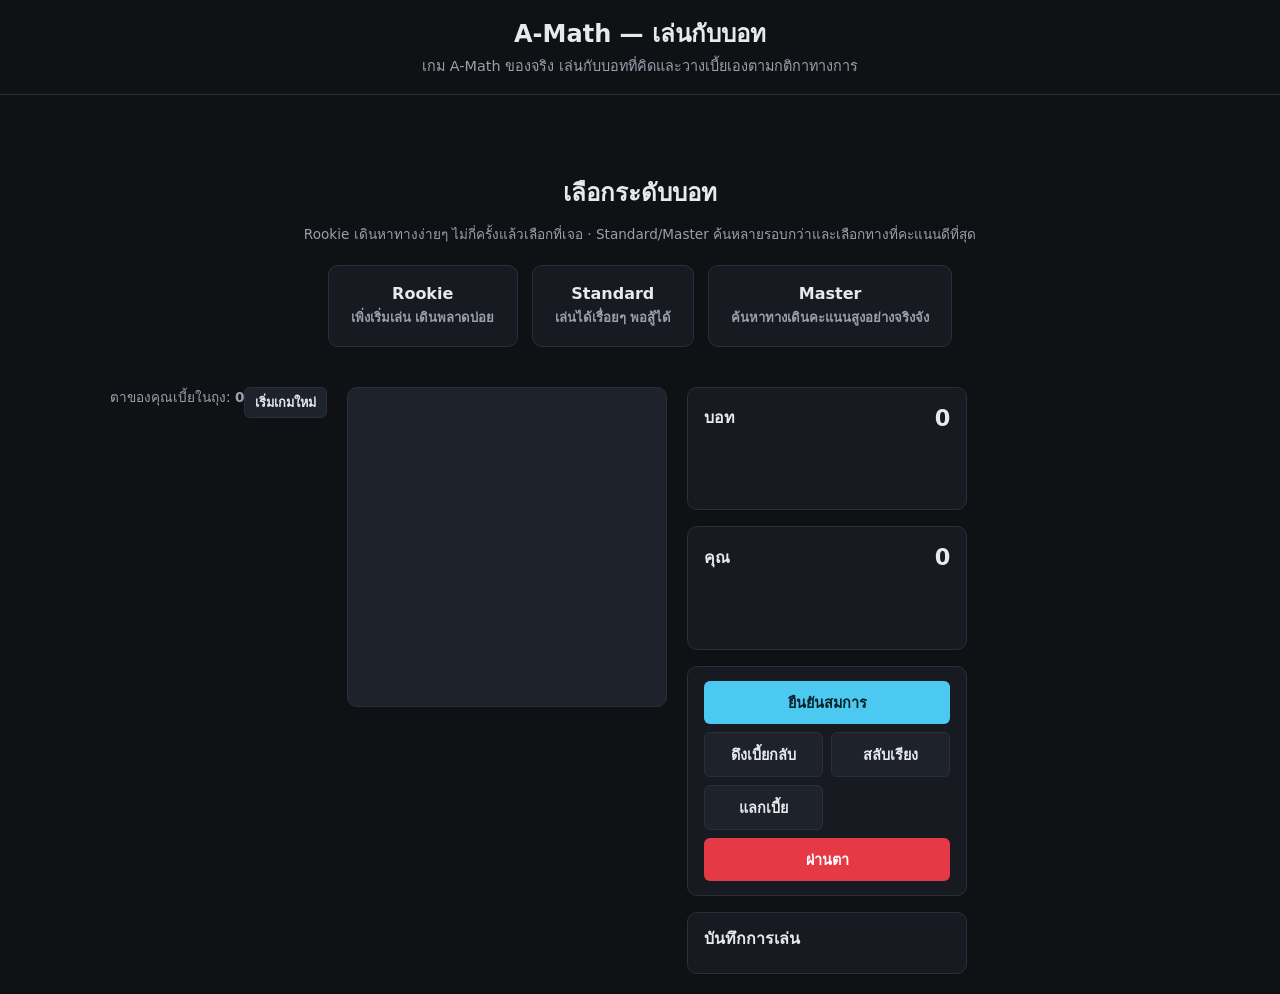
==== game/index.html @ 91762bc6 "Add a real playable A-Math game with a move-searching bot Build the actual A-Math game (not the tact" ====
<!DOCTYPE html>
<html lang="th">
<head>
<meta charset="UTF-8">
<meta name="viewport" content="width=device-width, initial-scale=1.0">
<title>A-Math — เล่นกับบอท</title>
<link rel="stylesheet" href="style.css">
</head>
<body>
<header>
  <h1>A-Math — เล่นกับบอท</h1>
  <p>เกม A-Math ของจริง เล่นกับบอทที่คิดและวางเบี้ยเองตามกติกาทางการ</p>
</header>

<main>
  <section id="setup-panel">
    <h2>เลือกระดับบอท</h2>
    <p class="muted">Rookie เดินหาทางง่ายๆ ไม่กี่ครั้งแล้วเลือกที่เจอ · Standard/Master ค้นหลายรอบกว่าและเลือกทางที่คะแนนดีที่สุด</p>
    <div class="difficulty-row">
      <button class="difficulty-btn" data-diff="Rookie"><span class="diff-name">Rookie</span><span class="diff-desc">เพิ่งเริ่มเล่น เดินพลาดบ่อย</span></button>
      <button class="difficulty-btn" data-diff="Standard"><span class="diff-name">Standard</span><span class="diff-desc">เล่นได้เรื่อยๆ พอสู้ได้</span></button>
      <button class="difficulty-btn" data-diff="Master"><span class="diff-name">Master</span><span class="diff-desc">ค้นหาทางเดินคะแนนสูงอย่างจริงจัง</span></button>
    </div>
  </section>

  <section id="game-panel" hidden>
    <div class="status-row">
      <span id="turn-indicator">ตาของคุณ</span>
      <span>เบี้ยในถุง: <b id="bag-count">0</b></span>
      <button id="btn-restart" class="btn-secondary" style="padding:4px 10px;font-size:0.8rem">เริ่มเกมใหม่</button>
    </div>
    <div style="display:flex;gap:20px;flex-wrap:wrap;align-items:flex-start">
      <div class="board-col">
        <div id="board"></div>
      </div>
      <div class="side-col">
        <div class="panel" id="bot-panel">
          <h2>บอท <span id="bot-score" class="score-big">0</span></h2>
          <div class="rack" id="bot-rack"></div>
        </div>
        <div class="panel" id="player-panel">
          <h2>คุณ <span id="player-score" class="score-big">0</span></h2>
          <div class="rack" id="player-rack"></div>
        </div>
        <div class="panel actions">
          <button id="btn-submit" class="btn-primary">ยืนยันสมการ</button>
          <button id="btn-recall" class="btn-secondary">ดึงเบี้ยกลับ</button>
          <button id="btn-shuffle" class="btn-secondary">สลับเรียง</button>
          <button id="btn-exchange" class="btn-secondary">แลกเบี้ย</button>
          <button id="btn-pass" class="btn-danger">ผ่านตา</button>
        </div>
        <div class="panel log-panel">
          <h2>บันทึกการเล่น</h2>
          <div id="log"></div>
        </div>
      </div>
    </div>
  </section>
</main>

<div id="modal" hidden></div>
<div id="toast-container"></div>

<script src="data.js"></script>
<script src="engine.js"></script>
<script src="bot.js"></script>
<script src="app.js"></script>
</body>
</html>
---- game/style.css ----
:root {
  --bg: #0f1115; --panel: #171a21; --panel-2: #1e222b; --border: #2a2f3a;
  --text: #e8e9ec; --muted: #9aa0ac; --accent: #4cc9f0;
  --te: #e63946; --de: #f0b93d; --tp: #4a90d9; --dp: #e8863d;
  --plain: #2b3040; --plain-border: #383f54;
  --tile-bg: linear-gradient(135deg, #fde68a, #eab308); --tile-text: #422006;
  --radius: 10px;
}
* { box-sizing: border-box; }
body {
  margin: 0; background: var(--bg); color: var(--text);
  font-family: "Noto Sans Thai", "Sarabun", system-ui, sans-serif;
  line-height: 1.5;
}
header { padding: 16px 20px; text-align: center; border-bottom: 1px solid var(--border); }
header h1 { margin: 0 0 4px; font-size: 1.5rem; }
header p { margin: 0; color: var(--muted); font-size: 0.9rem; }

main { max-width: 1100px; margin: 0 auto; padding: 20px; }

/* Setup */
#setup-panel { text-align: center; padding: 40px 16px; }
#setup-panel h2 { margin-bottom: 8px; }
.difficulty-row { display: flex; gap: 14px; justify-content: center; flex-wrap: wrap; margin-top: 20px; }
.difficulty-btn {
  background: var(--panel); border: 1px solid var(--border); color: var(--text);
  border-radius: var(--radius); padding: 18px 22px; min-width: 160px; cursor: pointer; font-size: 1rem;
}
.difficulty-btn:hover { border-color: var(--accent); }
.difficulty-btn .diff-name { font-weight: 700; display: block; margin-bottom: 4px; }
.difficulty-btn .diff-desc { color: var(--muted); font-size: 0.82rem; }

/* Game layout */
#game-panel { display: flex; gap: 20px; flex-wrap: wrap; align-items: flex-start; }
.board-col { flex: 2; min-width: 320px; }
.side-col { flex: 1; min-width: 280px; display: flex; flex-direction: column; gap: 16px; }

#board {
  display: grid; grid-template-columns: repeat(15, 1fr); gap: 2px;
  background: var(--panel-2); border: 1px solid var(--border); border-radius: var(--radius);
  padding: 6px; width: 100%; aspect-ratio: 1/1;
}
.cell {
  display: flex; align-items: center; justify-content: center; border-radius: 3px;
  aspect-ratio: 1/1; position: relative; cursor: default;
}
.cell.plain { background: var(--plain); border: 1px solid var(--plain-border); }
.cell.te { background: var(--te); }
.cell.de { background: var(--de); }
.cell.tp { background: var(--tp); }
.cell.dp { background: var(--dp); }
.bonus-label { font-size: clamp(7px, 1.4vw, 11px); font-weight: 700; color: rgba(0,0,0,0.55); }
.star { font-size: clamp(11px, 2.2vw, 16px); color: #fff8dc; }
.cell:not(.has-tile):not(.plain):hover { filter: brightness(1.15); cursor: pointer; }
.cell.plain:hover { cursor: pointer; filter: brightness(1.3); }

.tile {
  width: 100%; height: 100%; background: var(--tile-bg); color: var(--tile-text);
  border-radius: 3px; display: flex; flex-direction: column; align-items: center; justify-content: center;
  font-weight: 800; position: relative;
}
.tile-char { font-size: clamp(8px, 1.7vw, 14px); }
.tile-pts { position: absolute; bottom: 1px; right: 3px; font-size: clamp(5px, 1vw, 8px); font-weight: 600; }
.tile.pending-tile { outline: 2px solid #22c55e; cursor: pointer; }
.tile.locked { opacity: 0.96; }

/* Panels */
.panel { background: var(--panel); border: 1px solid var(--border); border-radius: var(--radius); padding: 14px 16px; }
.panel.active-turn { border-color: var(--accent); box-shadow: 0 0 0 1px var(--accent) inset; }
.panel h2 { margin: 0 0 8px; font-size: 1rem; display: flex; justify-content: space-between; align-items: center; }
.score-big { font-size: 1.4rem; font-weight: 800; }

.rack { display: flex; gap: 6px; flex-wrap: wrap; min-height: 52px; }
.rack-tile {
  width: 46px; height: 46px; background: var(--tile-bg); color: var(--tile-text);
  border-radius: 4px; display: flex; flex-direction: column; align-items: center; justify-content: center;
  font-weight: 800; cursor: pointer; position: relative; border: 2px solid transparent;
}
.rack-tile .tile-char { font-size: 1rem; }
.rack-tile .tile-pts { position: absolute; bottom: 1px; right: 3px; font-size: 8px; }
.rack-tile.selected { border-color: var(--accent); transform: translateY(-4px); }
.rack-tile.face-down { background: var(--panel-2); color: var(--muted); border: 1px solid var(--border); }

.status-row { display: flex; justify-content: space-between; font-size: 0.85rem; color: var(--muted); margin-bottom: 10px; }

.actions { display: grid; grid-template-columns: 1fr 1fr; gap: 8px; }
.actions button { grid-column: span 1; }
#btn-submit { grid-column: 1 / -1; }
#btn-pass { grid-column: 1 / -1; }
button { font-family: inherit; cursor: pointer; border: none; border-radius: 6px; padding: 10px 14px; font-weight: 700; font-size: 0.9rem; }
button:disabled { opacity: 0.4; cursor: not-allowed; }
.btn-primary { background: var(--accent); color: #06222c; }
.btn-secondary { background: var(--panel-2); color: var(--text); border: 1px solid var(--border); }
.btn-danger { background: #e63946; color: #fff; }

.log-panel { max-height: 220px; overflow-y: auto; }
.log-line { font-size: 0.82rem; color: var(--muted); padding: 4px 0; border-bottom: 1px solid var(--border); }
.log-line:first-child { color: var(--text); }

/* Modal */
#modal {
  position: fixed; inset: 0; background: rgba(0,0,0,0.6); align-items: center;
  justify-content: center; z-index: 100; padding: 16px;
}
#modal:not([hidden]) { display: flex; }
#modal[hidden] { display: none; }
.modal-box { background: var(--panel); border: 1px solid var(--border); border-radius: var(--radius); padding: 20px; max-width: 420px; width: 100%; }
.modal-box h3 { margin: 0 0 6px; }
.choice-grid { display: grid; grid-template-columns: repeat(auto-fill, minmax(50px, 1fr)); gap: 8px; margin: 14px 0; }
.choice-btn { background: var(--panel-2); border: 1px solid var(--border); color: var(--text); padding: 10px 4px; border-radius: 6px; }
.choice-btn.selected, .choice-btn:hover { border-color: var(--accent); }
.row-actions { display: flex; gap: 8px; }

/* Toast */
#toast-container { position: fixed; top: 16px; left: 50%; transform: translateX(-50%); z-index: 200; display: flex; flex-direction: column; gap: 8px; }
.toast { padding: 10px 20px; border-radius: 8px; color: #fff; font-weight: 600; opacity: 0; transform: translateY(-14px); transition: 0.25s; box-shadow: 0 8px 20px rgba(0,0,0,0.4); }
.toast.show { opacity: 1; transform: translateY(0); }
.toast-error { background: #e63946; }
.toast-success { background: #2a9d8f; }
.toast-info { background: #457b9d; }

.muted { color: var(--muted); font-size: 0.85rem; }

@media (max-width: 720px) {
  #game-panel { flex-direction: column; }
  .rack-tile { width: 40px; height: 40px; }
}
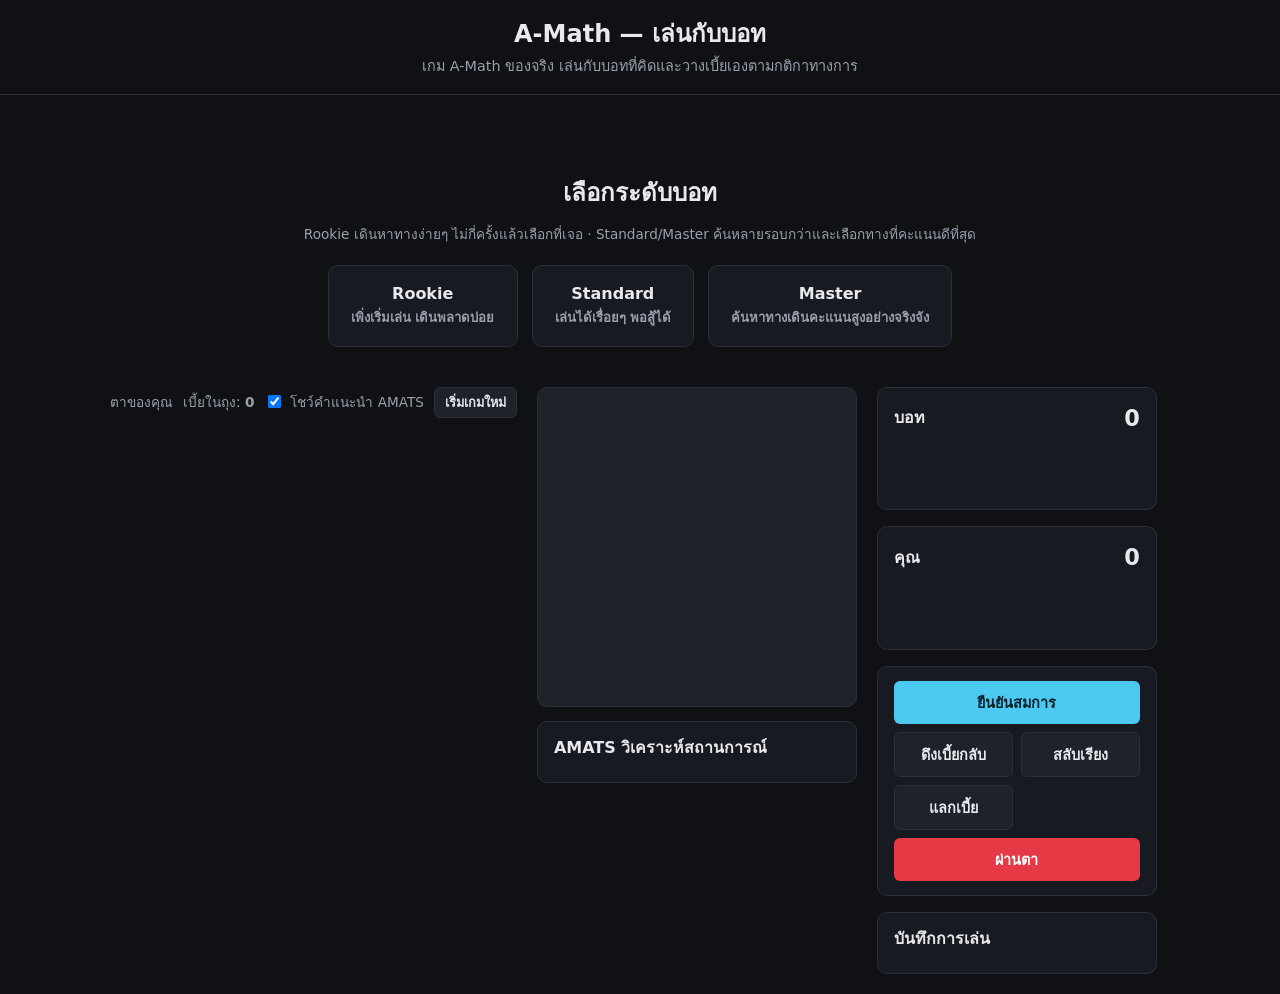
==== commit d1143c4e: "Make AMATS the live analysis backend for real A-Math gameplay Wires the AMATS tactical system into t" ====
--- a/game/index.html
+++ b/game/index.html
@@ -27,11 +27,18 @@
     <div class="status-row">
       <span id="turn-indicator">ตาของคุณ</span>
       <span>เบี้ยในถุง: <b id="bag-count">0</b></span>
+      <label class="amats-toggle-row">
+        <input type="checkbox" id="amats-toggle" checked> โชว์คำแนะนำ AMATS
+      </label>
       <button id="btn-restart" class="btn-secondary" style="padding:4px 10px;font-size:0.8rem">เริ่มเกมใหม่</button>
     </div>
     <div style="display:flex;gap:20px;flex-wrap:wrap;align-items:flex-start">
       <div class="board-col">
         <div id="board"></div>
+        <div class="panel" id="amats-panel">
+          <h2>AMATS วิเคราะห์สถานการณ์</h2>
+          <div id="amats-body"></div>
+        </div>
       </div>
       <div class="side-col">
         <div class="panel" id="bot-panel">
@@ -61,8 +68,12 @@
 <div id="modal" hidden></div>
 <div id="toast-container"></div>
 
+<script src="../data.js"></script>
+<script src="../engine.js"></script>
+<script src="../phase2.js"></script>
 <script src="data.js"></script>
 <script src="engine.js"></script>
+<script src="amats-bridge.js"></script>
 <script src="bot.js"></script>
 <script src="app.js"></script>
 </body>
--- a/game/style.css
+++ b/game/style.css
@@ -81,7 +81,21 @@
 .rack-tile.selected { border-color: var(--accent); transform: translateY(-4px); }
 .rack-tile.face-down { background: var(--panel-2); color: var(--muted); border: 1px solid var(--border); }
 
-.status-row { display: flex; justify-content: space-between; font-size: 0.85rem; color: var(--muted); margin-bottom: 10px; }
+.status-row { display: flex; justify-content: space-between; align-items: center; flex-wrap: wrap; gap: 10px; font-size: 0.85rem; color: var(--muted); margin-bottom: 10px; }
+.amats-toggle-row { display: flex; align-items: center; gap: 6px; cursor: pointer; }
+.amats-toggle-row input { width: auto; }
+
+#amats-panel { margin-top: 14px; }
+#amats-panel h2 { display: flex; align-items: center; gap: 8px; }
+.amats-grid { display: grid; grid-template-columns: repeat(auto-fit, minmax(110px, 1fr)); gap: 10px; margin-bottom: 12px; }
+.amats-stat { background: var(--panel-2); border: 1px solid var(--border); border-radius: 8px; padding: 8px 10px; }
+.amats-stat-label { font-size: 0.72rem; color: var(--muted); text-transform: uppercase; letter-spacing: 0.04em; }
+.amats-stat-value { font-size: 0.95rem; font-weight: 700; margin-top: 2px; }
+.amats-rec { display: flex; gap: 14px; align-items: center; margin-bottom: 8px; flex-wrap: wrap; }
+.amats-mode-badge {
+  display: inline-block; padding: 4px 12px; border-radius: 6px; font-weight: 800; font-size: 0.9rem; color: #0b0d10;
+}
+.amats-reasons { color: var(--muted); font-size: 0.82rem; padding-left: 18px; margin: 6px 0 0; }
 
 .actions { display: grid; grid-template-columns: 1fr 1fr; gap: 8px; }
 .actions button { grid-column: span 1; }
